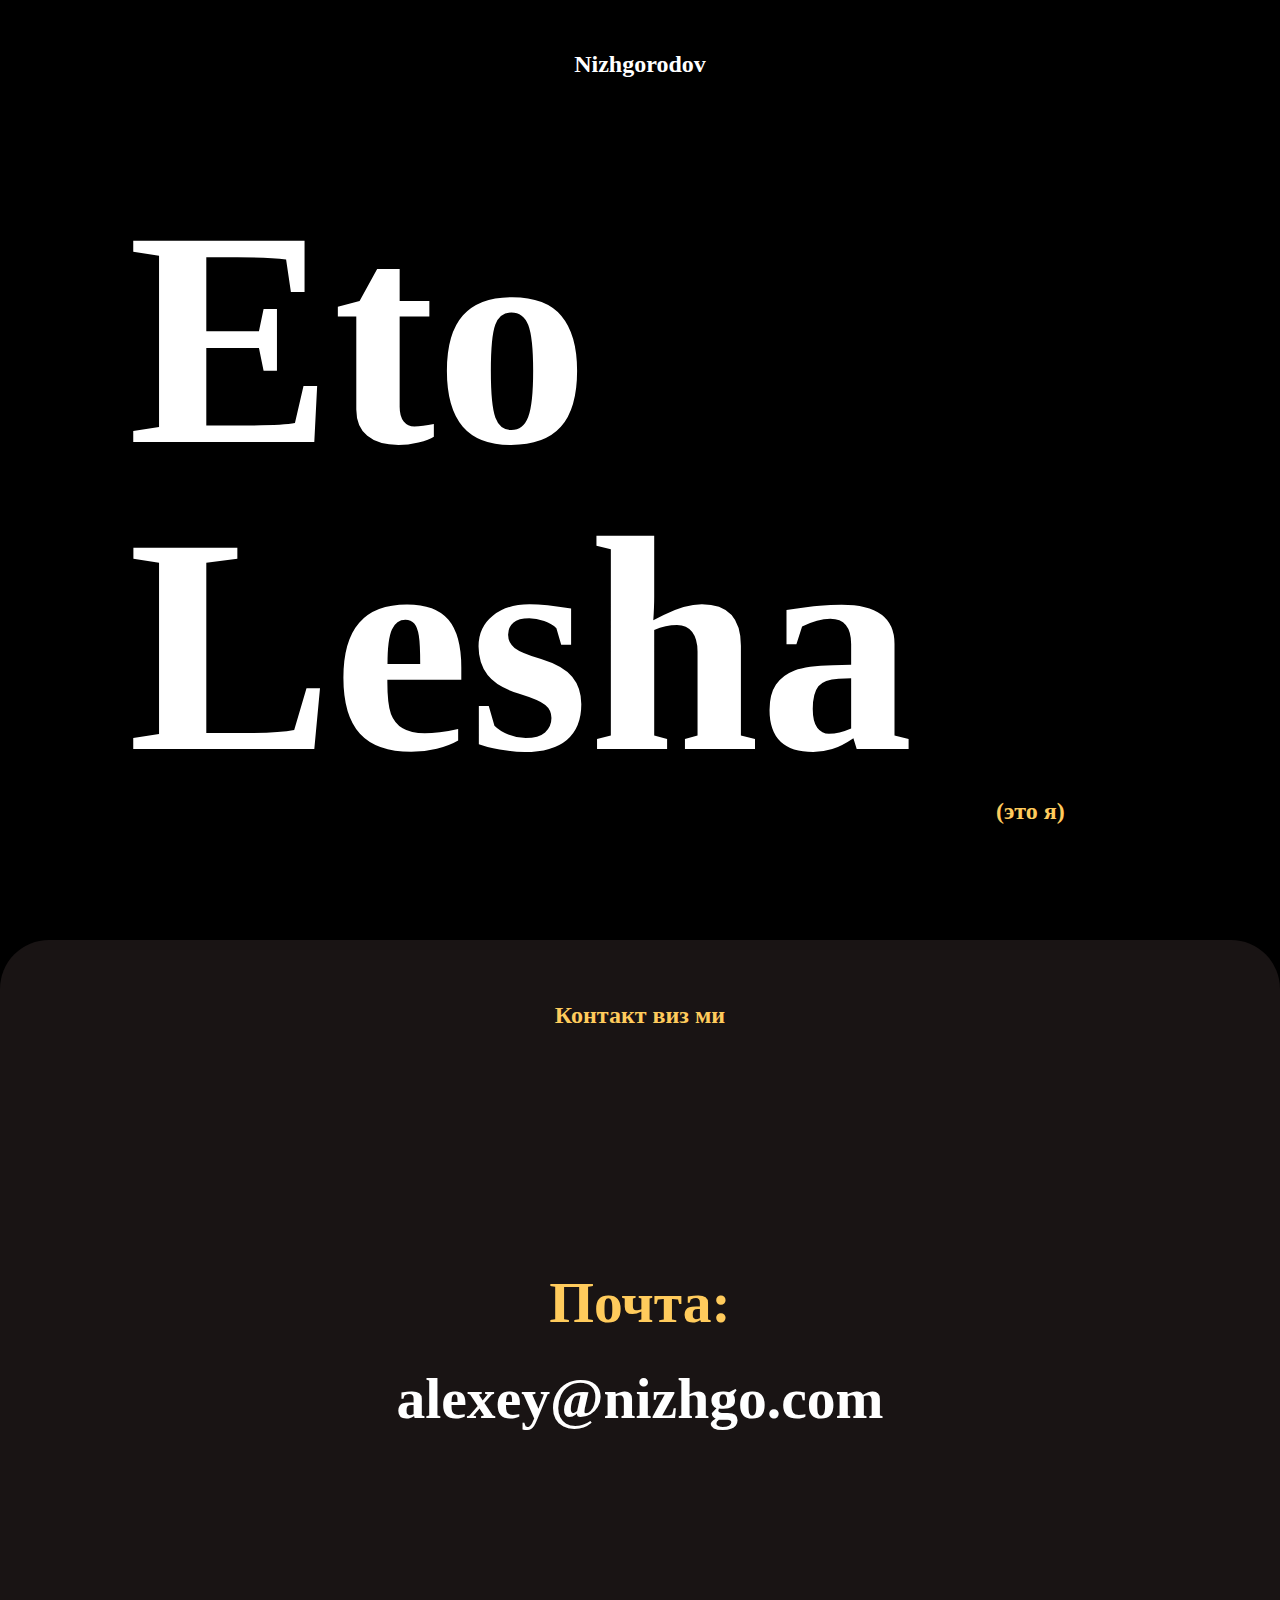
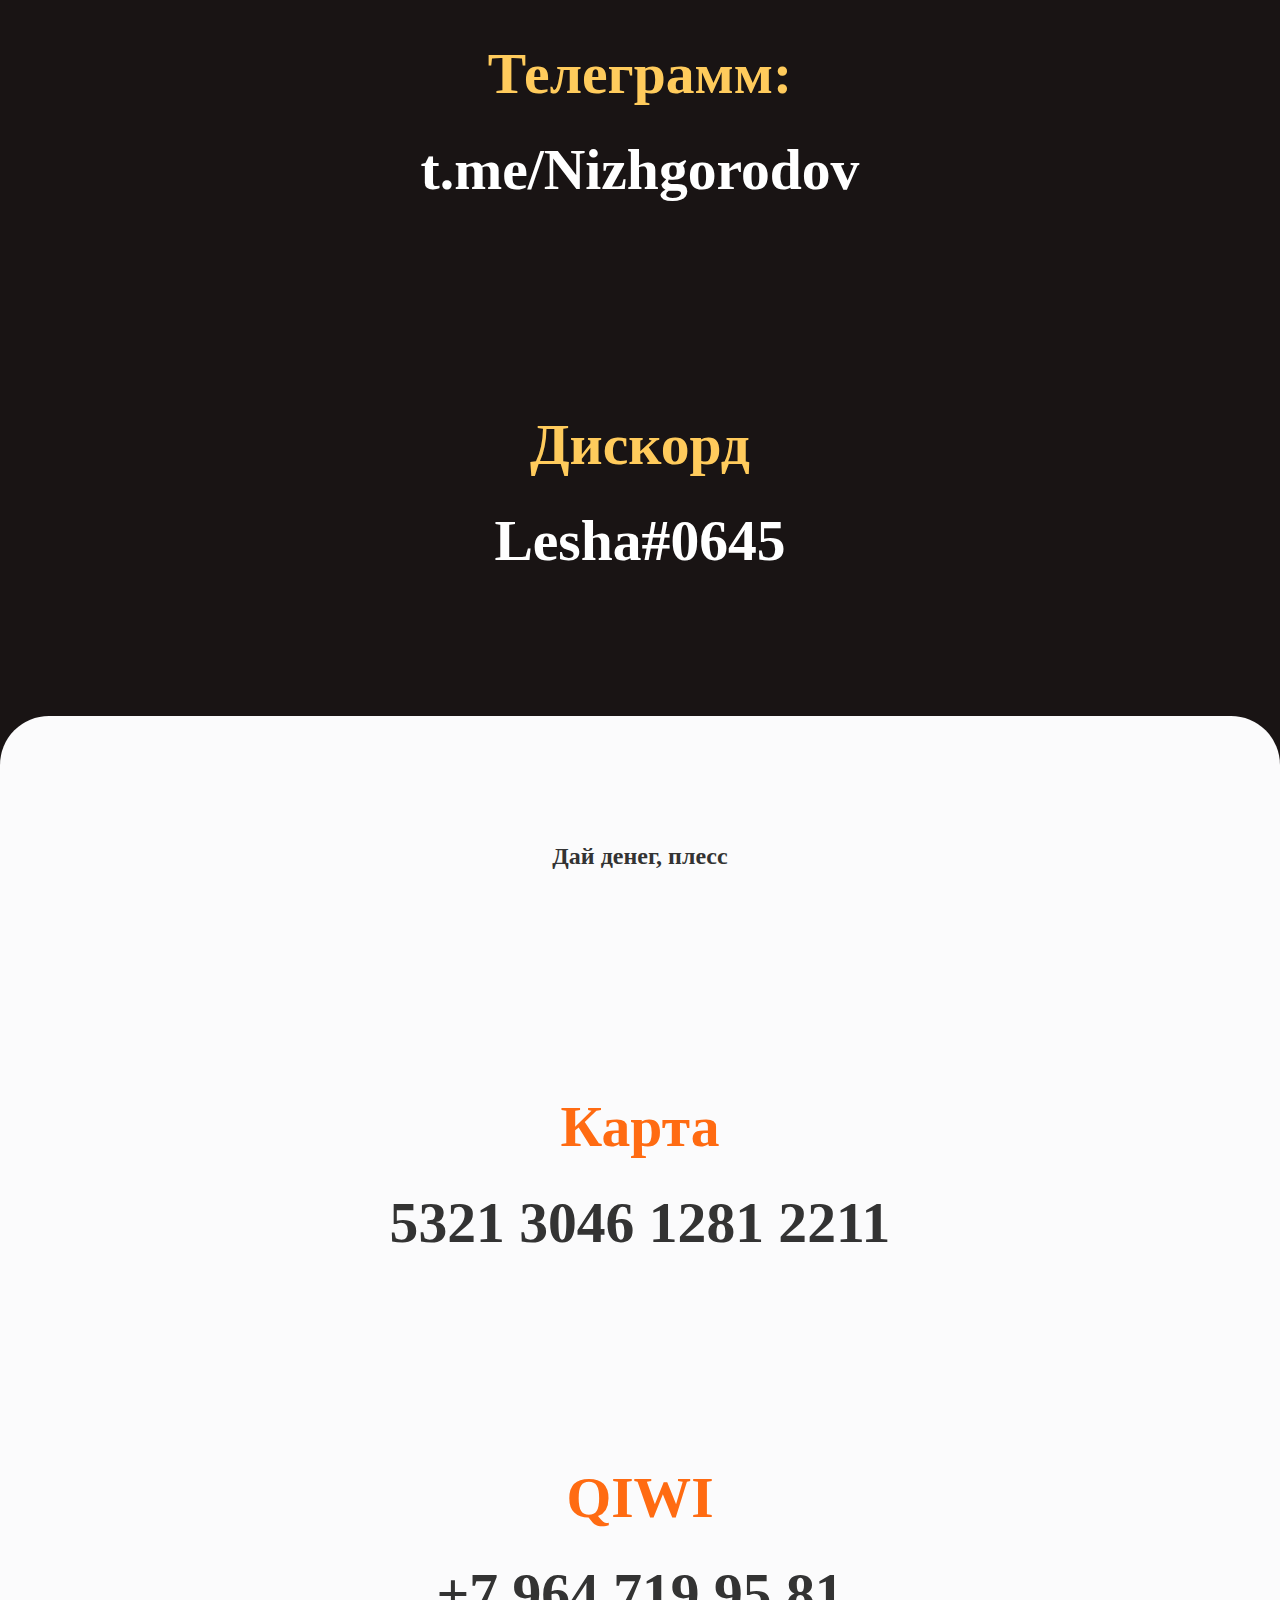
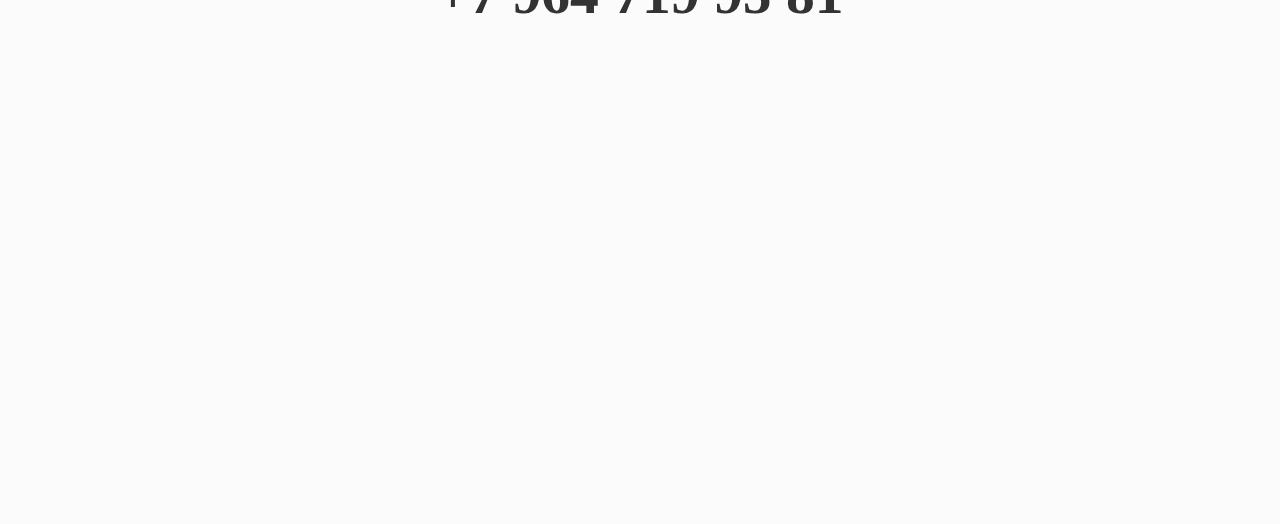
==== index.html @ 73fa5d72 "Add files via upload" ====
<!DOCTYPE html>
<html>
<style>
	@font-face {
		font-family: Mont Demo;
		src: url(fonts/MontDemo-Heavy.oft);
	}

	@font-face {
		font-family: MegaFon Graphik LC Web;
		scr: url(fonts/MegaFonGraphikLC-Bold-Web.ttf);
	}
</style>
<head>
  <meta charset="UTF-8">
  <meta name="viewport" content="width=device-width, initial-scale=1">
  <title>Hello</title>
  <link rel="stylesheet" href="css/reset.css">
  <link rel="stylesheet" href="css/style.css">
  <link rel="lOGO" href="https://l-files.livejournal.net/userhead/473?v=1320911903" type="image/x-icon">
  <meta name="viewport" content="width=device-width, initial-scale=1.0">
  <link href="https://fonts.googleapis.com/css?family=Montserrat&display=swap" rel="stylesheet">
  <script src="pathc/smooth-scroll.polyfills.min.js"></script>
</head>
<body>
	
<h1 class="logo">Nizhgorodov</h1>
	
	<h2 class="etolesha"> Eto <h2/>
		<h2 class="etolesha" id="second"> Lesha</h2/> <h3 id="goldenMe"> (это я)</h3>
<div class="WoodBox">
	<h3 class="title" id="golden">Контакт виз ми</h3>
	<div class="line"><P>ᅠ</P></div>
	<div>
		<div class="accountNumberFirst">
			<h4 id="golden">Почта:</h4>
			<h4>alexey@nizhgo.com</h4>
		</div>
		<div class="accountNumber">
			<h4 id="golden">Телеграмм:</h4>
			<h4>t.me/Nizhgorodov</h4>
		</div>
		<div class="accountNumber">
			<h4 id="golden">Дискорд</h4>
			<h4>Lesha#0645</h4>
		</div>
</div> 

<div class="WhiteBox">
	<h3 id="brown">Дай денег, плесс</h3>
	<div class="accountNumberFirst">
	<h4 id="orange">Карта</h4>
	<h4 id="brown">5321 3046 1281 2211</h4>
</div> <div class="accountNumber">
	<h4 id="orange">QIWI</h4>
	<h4 id="brown">+7 964 719 95 81</h4>
</div>
---- css/style.css ----
body {
	background-color: #000;
    width: 100%;
    max-width: 100%;
    overflow-x: hidden;
}


.logo {
padding-top: 52px;
font-family: Mont Demo;
font-weight: 900;
font-size: 24px;
line-height: 103.8%;
text-align: center;
color: #FFFFFF;
}

.etolesha {
	padding-top: 12vh;
	
	padding-left: 10%; 
	padding-right:10%;
	color: #fff;
	font-family: Mont Demo;
	font-style: normal;
	font-weight: 900;
	font-size: 24vw;
}

#second {
	padding-top: 0px;
}

h3 {
font-family: Mont Demo;
font-weight: 900;
font-size: 24px;
color: #333333;
text-align: center;

}


#goldenMe {
	padding-top: 0px;
	color: #FFCB5C;
	padding-left: 61%;
}

#golden{
	color: #FFCB5C;
}


#orange {
	color:  #FF6B12;
}

#brown {
	color: #333333;
}

}
.line {
	margin-top: 0.5vh;
	margin-left: 24%;
	text-align: center;
	width: 52vw;
	height: 0.5vw;
	background-color: #FFCB5C;
}

.WoodBox {
	margin-top: 13vh;
	height: 150vw;
	background: #191414;
	border-radius: 49px 49px 0px 0px;
	}

.title {
	text-align: center;
	padding-top: 7vh;
}

h4 {
	text-align: center;
	font-family: MegaFon Graphik LC Web;
	font-style: normal;
	font-weight: bold;
	font-size: 4.5vw;
	text-align: center;
	color: #fff;
	padding-bottom: 3vw;
}

.accountNumberFirst{
	padding-top: 18vw;
}
.accountNumber {
	padding-top: 14vw;
	padding-bottom: 0vw;
}

.WhiteBox {
	padding-top: 10vw;
	margin-top: 12vh;
	height: 100vw;
	background: #FBFBFC;
	border-radius: 49px 49px 0px 0px;

}
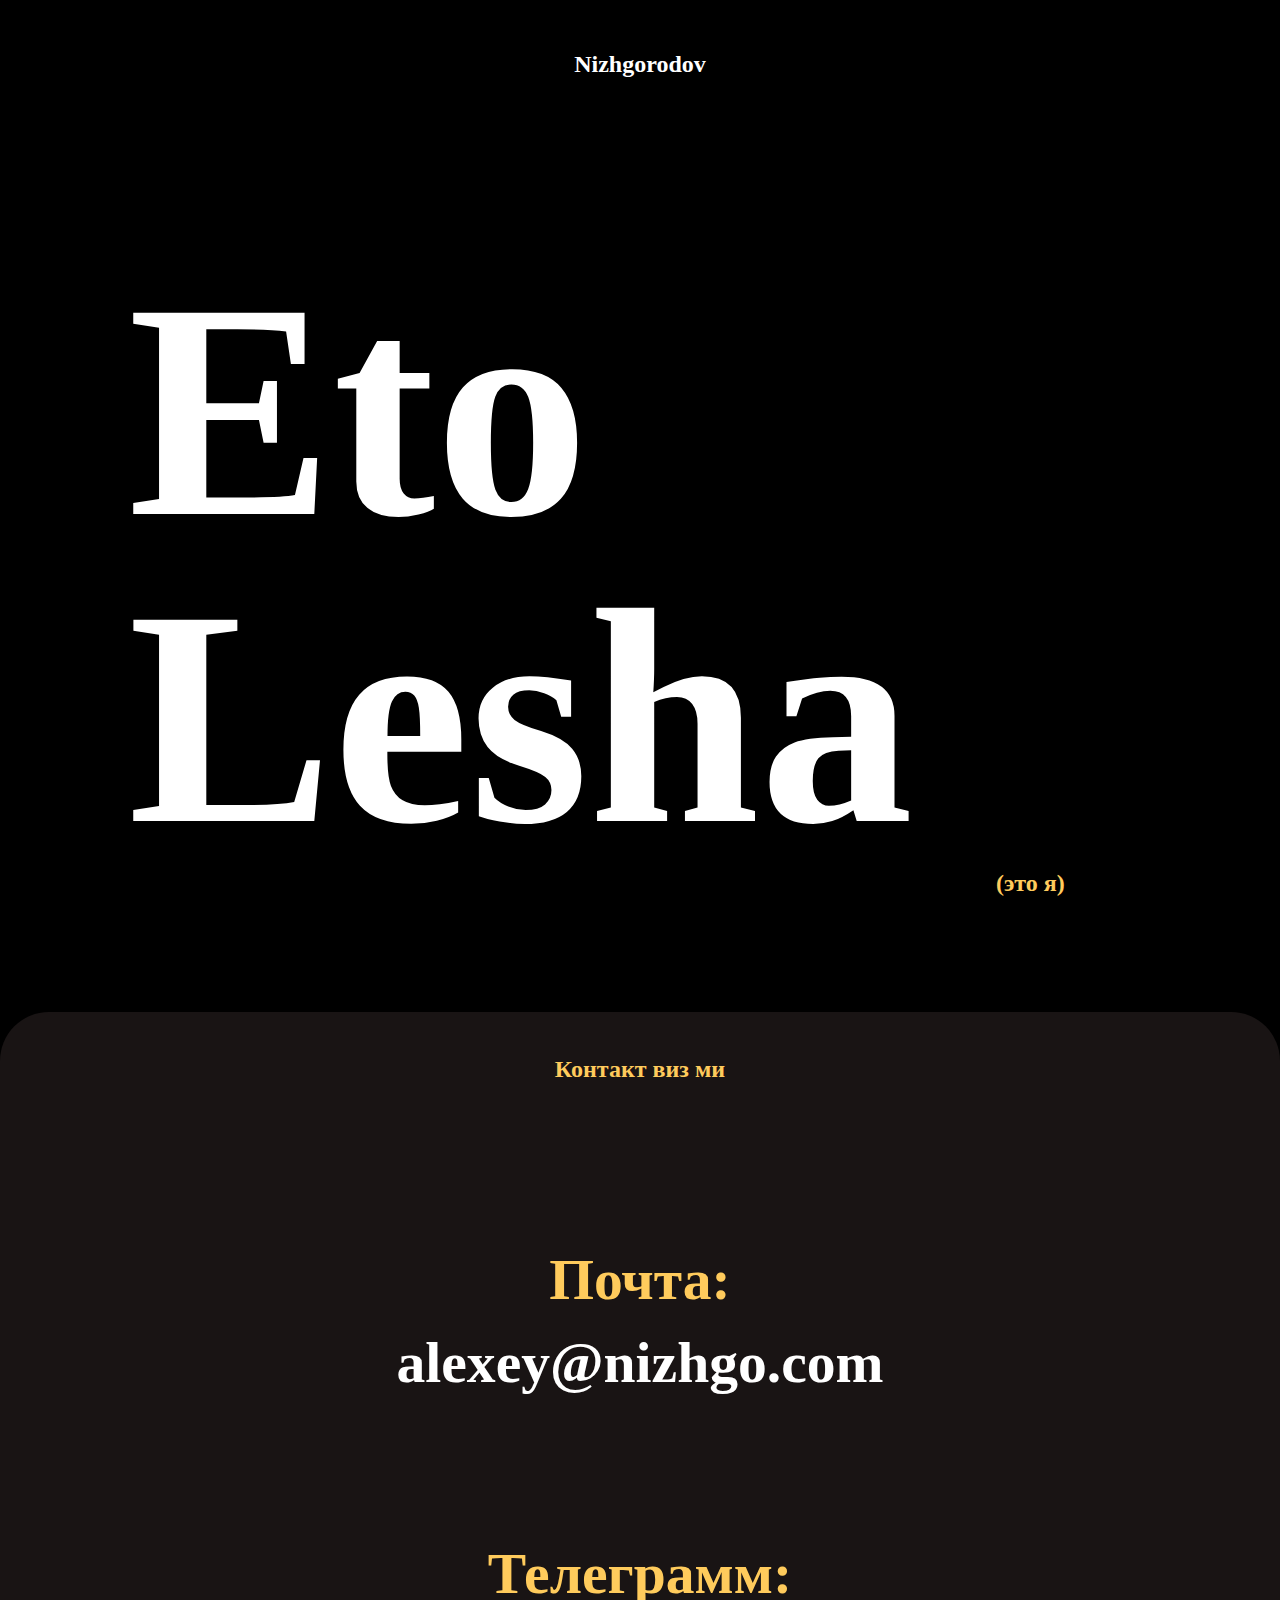
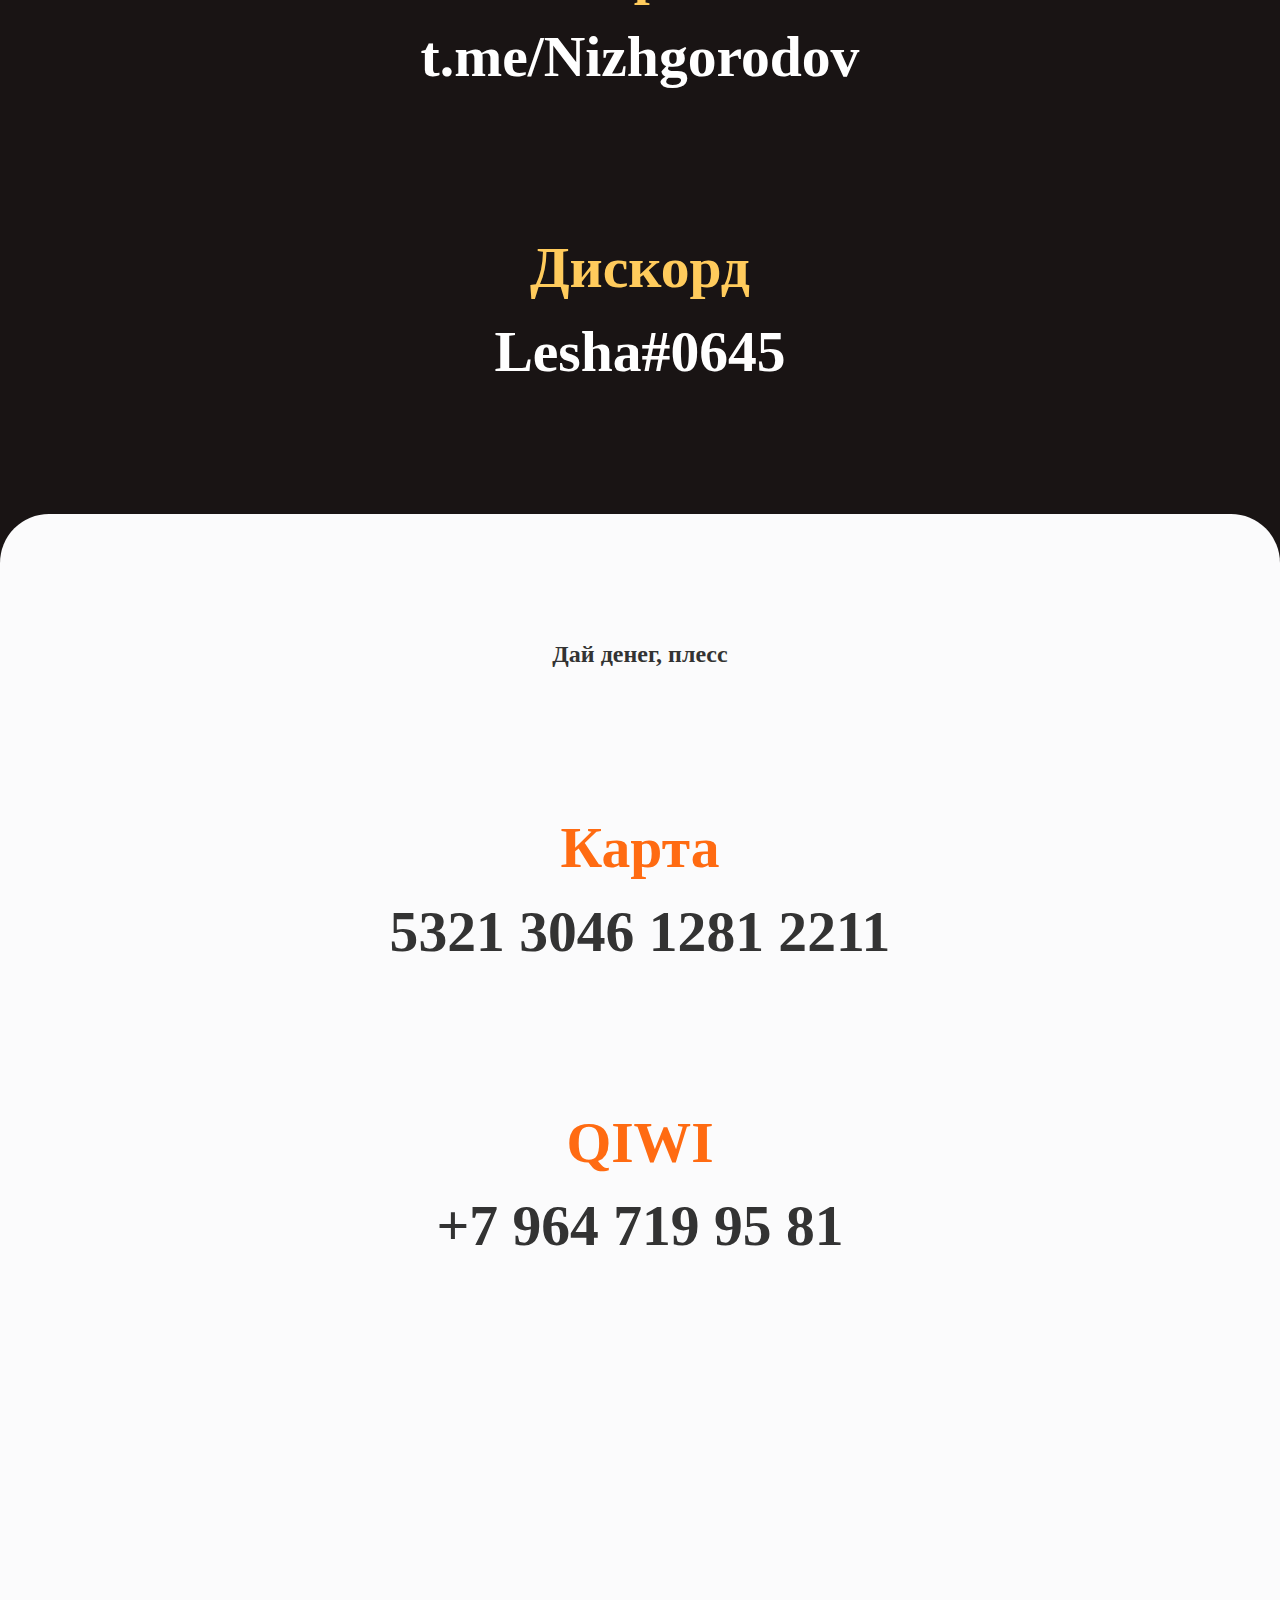
==== commit 0320cf73: "Add files via upload" ====
--- a/index.html
+++ b/index.html
@@ -30,7 +30,7 @@
 		<h2 class="etolesha" id="second"> Lesha</h2/> <h3 id="goldenMe"> (это я)</h3>
 <div class="WoodBox">
 	<h3 class="title" id="golden">Контакт виз ми</h3>
-	<div class="line"><P>ᅠ</P></div>
+	<div><P class="line">ᅠ</P></div>
 	<div>
 		<div class="accountNumberFirst">
 			<h4 id="golden">Почта:</h4>
--- a/css/style.css
+++ b/css/style.css
@@ -17,7 +17,7 @@
 }
 
 .etolesha {
-	padding-top: 12vh;
+	padding-top: 20vh;
 	
 	padding-left: 10%; 
 	padding-right:10%;
@@ -80,7 +80,7 @@
 
 .title {
 	text-align: center;
-	padding-top: 7vh;
+	padding-top: 5vh;
 }
 
 h4 {
@@ -91,14 +91,14 @@
 	font-size: 4.5vw;
 	text-align: center;
 	color: #fff;
-	padding-bottom: 3vw;
+	padding-bottom: 2vw;
 }
 
 .accountNumberFirst{
-	padding-top: 18vw;
+	padding-top: 12vw;
 }
 .accountNumber {
-	padding-top: 14vw;
+	padding-top: 10vw;
 	padding-bottom: 0vw;
 }
 
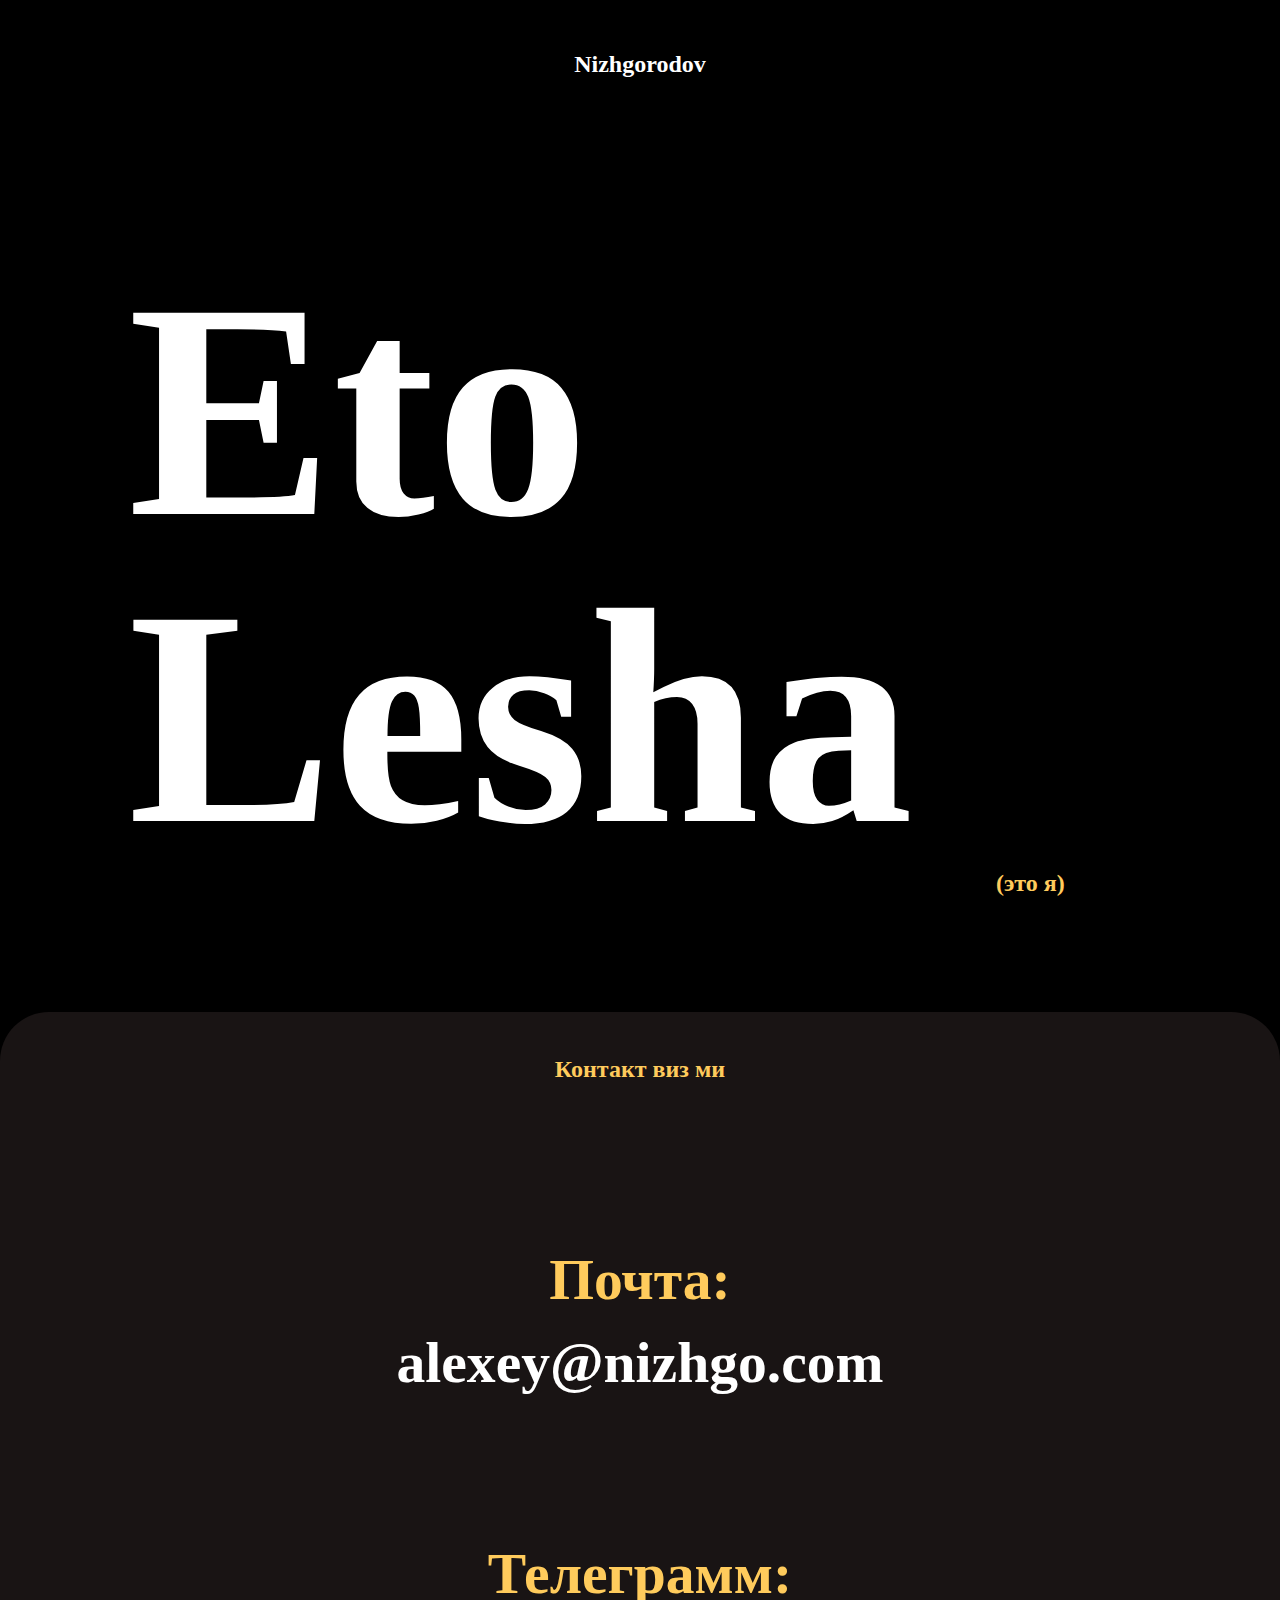
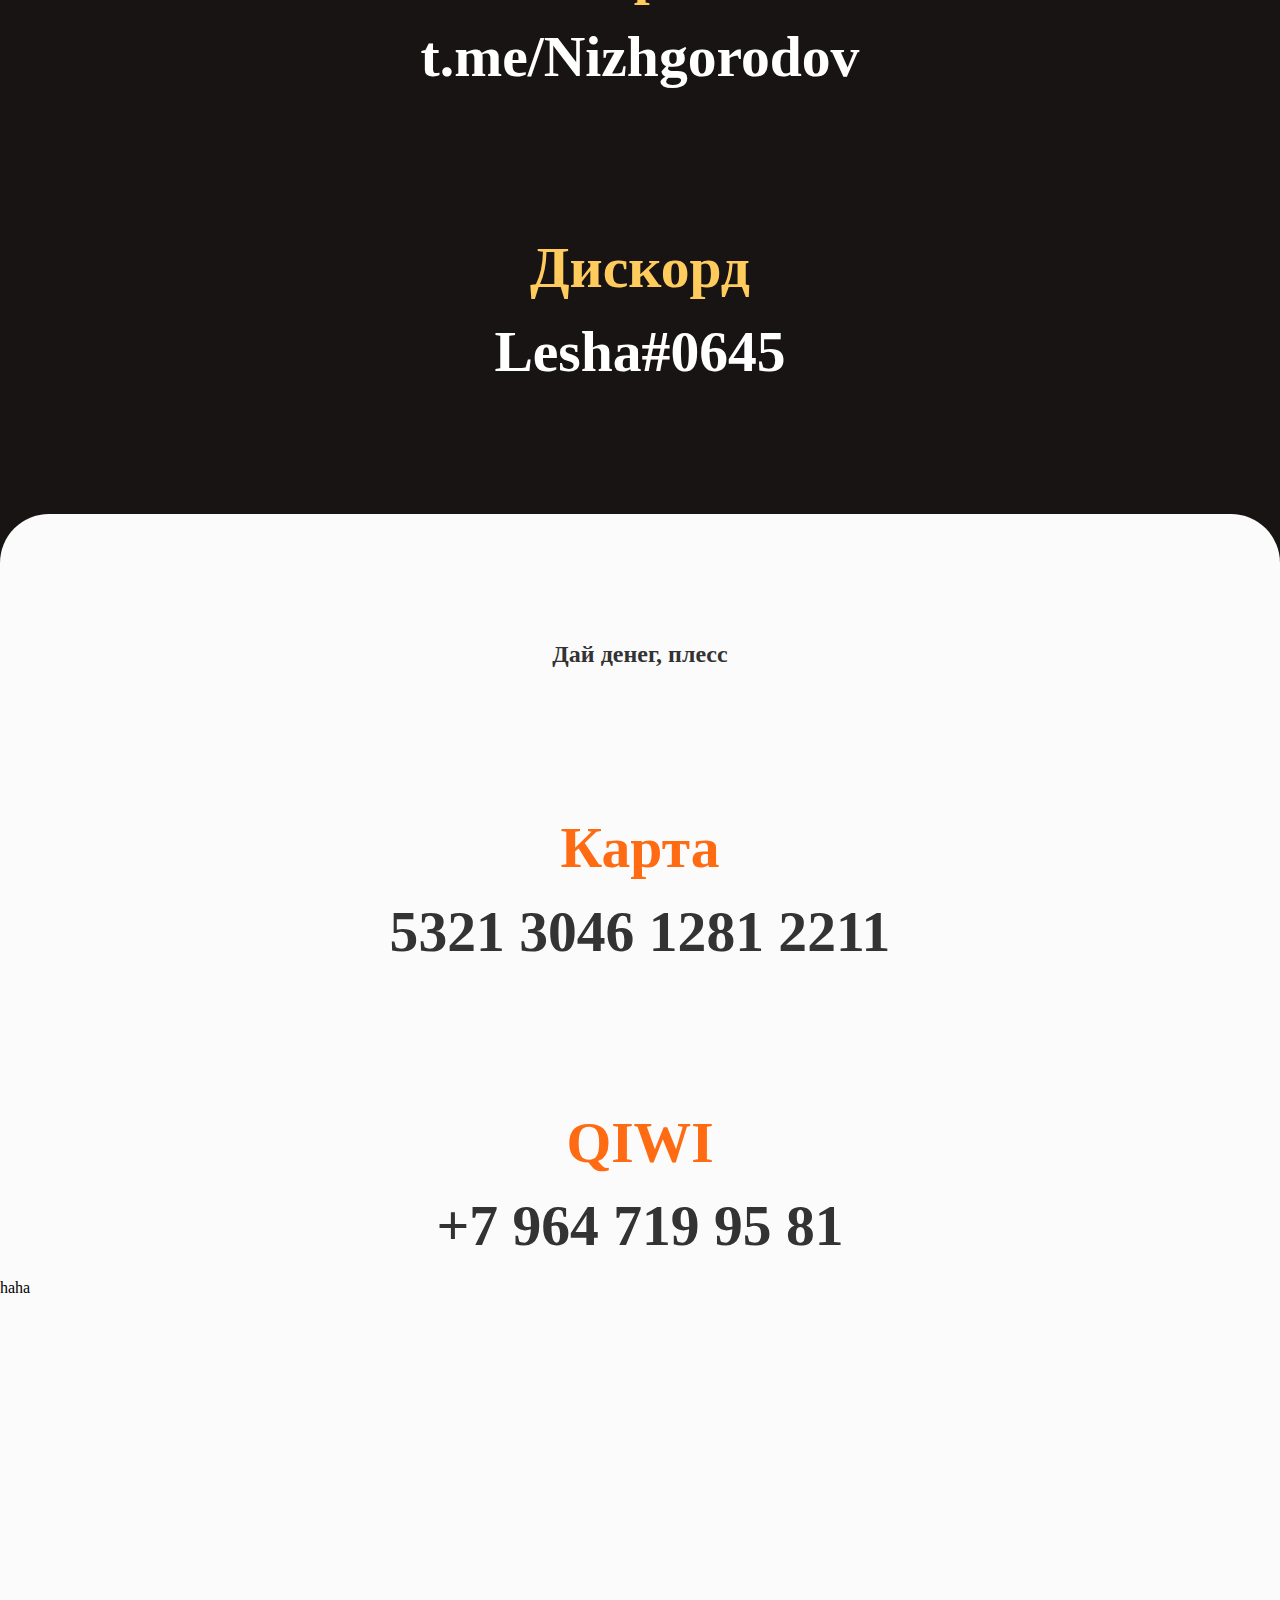
==== commit e9ac3a18: "Update index.html" ====
--- a/index.html
+++ b/index.html
@@ -54,4 +54,5 @@
 </div> <div class="accountNumber">
 	<h4 id="orange">QIWI</h4>
 	<h4 id="brown">+7 964 719 95 81</h4>
-</div>+</div>
+	haha
